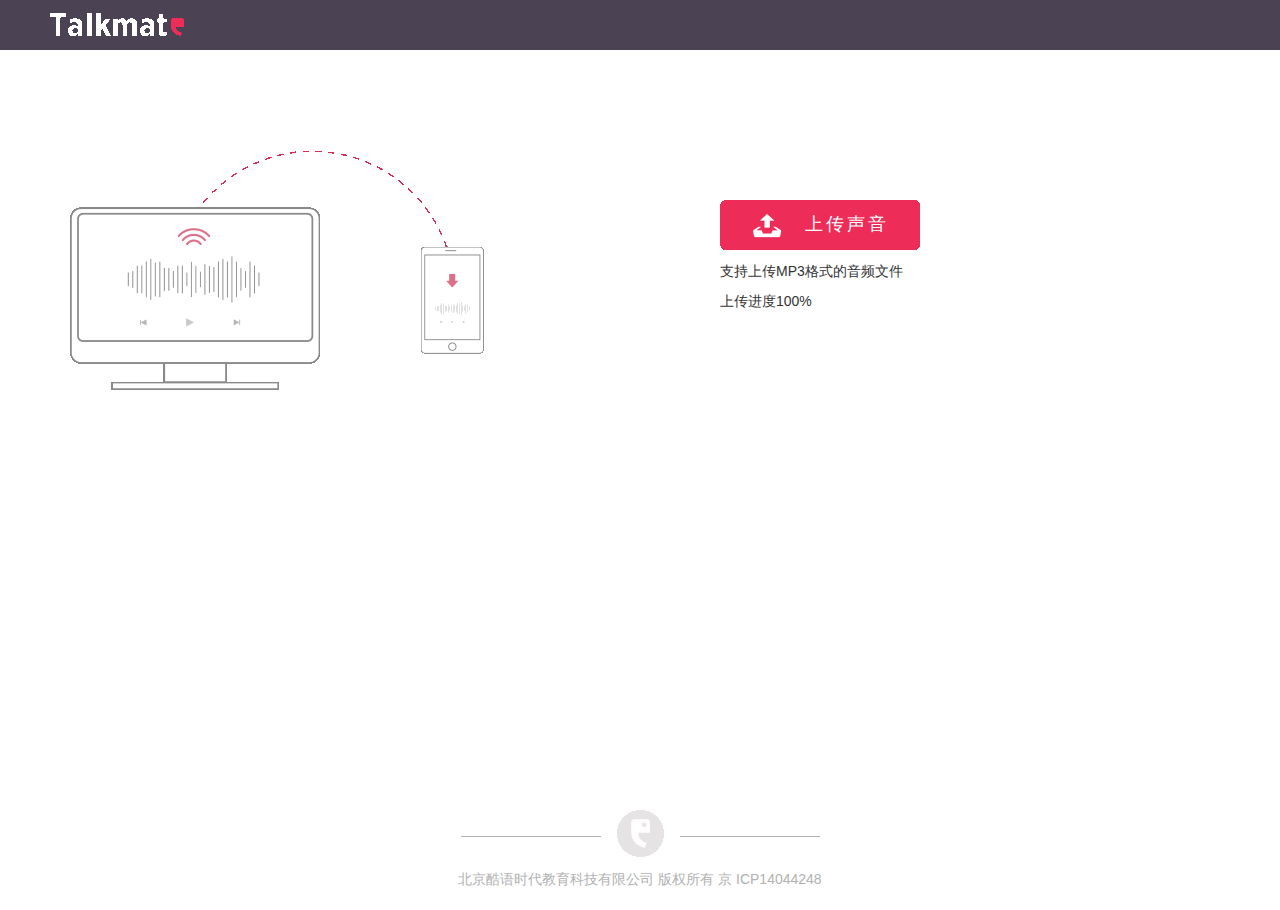
==== FELocalWebServer/WebUploader/FEWebUploader.bundle/index.html @ f5cd8e8d "Init" ====
<!DOCTYPE html>
<html lang="en">

<head>
    <meta charset="utf-8">
    <meta http-equiv="X-UA-Compatible" content="IE=edge">
    <meta name="viewport" content="width=device-width, initial-scale=1">
    <title>全球说-Talkmate</title>
    <link rel="stylesheet" href="css/bootstrap.css">
    <link rel="stylesheet" href="css/bootstrap-theme.css">
    <link rel="stylesheet" href="css/jquery.fileupload.css">
<!--     <link rel="stylesheet" href="css/index.css">-->
    <link rel="stylesheet" href="assets/index.css">
    <!--[if lt IE 9]>
      <script type="text/javascript" src="js/html5shiv.min.js"></script>
      <script type="text/javascript" src="js/respond.min.js"></script>
    <![endif]-->
    <script type="text/javascript" src="js/jquery.min.js"></script>
    <script type="text/javascript" src="js/jquery.ui.widget.js"></script>
    <!-- // <script type="text/javascript" src="js/jquery.jeditable.js"></script> -->
    <script type="text/javascript" src="js/jquery.fileupload.js"></script>
    <script type="text/javascript" src="js/jquery.iframe-transport.js"></script>
        <script type="text/javascript" src="js/talkmate.js"></script>
    <!-- // <script type="text/javascript" src="js/bootstrap.min.js"></script> -->
    <!-- // <script type="text/javascript" src="js/tmpl.min.js"></script> -->
<!--    <script type="text/javascript">-->
<!--    </script>-->
    <!-- // <script type="text/javascript" src="js/index.js"></script> -->

</head>

<body>
    <div class="wrapper">
        <div class="header">
            <img src="images/header_logo.png" class="logo">
        </div>
        <div class="content">
            <div class="container">
                <div class="row">
                    <div class="col-sm-6">
                        <img src="images/upload.png">
                    </div>
                    <div class="col-sm-6 upload">
                        <div class="upload-container" id="upload-container">
                             <input type="file" name="fileToUpload" id="fileupload" class="fileupload" />
                        </div>
                        <div class="upload-sound">
                                上传声音
                        </div>
                       <div class="upload-desc">
                            支持上传MP3格式的音频文件
                        </div> 
                         <div class="upload-progress">
                            上传进度<span class="uploading">100%</span>
                        </div> 
                    </div>
                </div>
            </div>
        </div>
        <div class="replace"></div>
    </div>
    <div class="footer">
        <div class="copy-img">
         <span class="sperator-left"></span><img src="images/footer_logo.png" class="footer-logo"/><span class="sperator-left"></span>
        </div>
        <div class="copyright">
            北京酷语时代教育科技有限公司 版权所有 京 ICP14044248
        </div>
    </div>
</body>

</html>
---- FELocalWebServer/WebUploader/FEWebUploader.bundle/css/index.css ----
.row-file {
  height: 40px;
}

.column-icon {
  width: 40px;
  text-align: center;
}

.column-name {
}

.column-size {
  width: 100px;
  text-align: right;
}

.column-move {
  width: 40px;
  text-align: center;
}

.column-delete {
  width: 40px;
  text-align: center;
}

.column-path {  
}

.column-progress {
  width: 200px;
}

.footer {
  color: #999;
  text-align: center;
  font-size: 0.9em;
}

#reload {
  float: right;
}

#create-input {
  width: 50%;
  height: 20px;
}

#move-input {
  width: 80%;
  height: 20px;
}

/* Bootstrap overrides */

.btn:focus {
  outline: none;  /* FIXME: Work around for Chrome only but still draws focus ring while button pressed */
}

.btn-toolbar {
  margin-top: 30px;
  margin-bottom: 20px;
}

.table .progress {
  margin-top: 0px;
  margin-bottom: 0px;
  height: 16px;
}

.panel-default > .panel-heading {
  color: #555;
}

.breadcrumb {
  background-color: transparent;
  border-radius: 0px;
  margin-bottom: 0px;
  padding: 0px;
}

.breadcrumb > .active {
  color: #555;
}

.breadcrumb > li + li:before {
  color: #999;
}

.table > tbody > tr > td {
  vertical-align: middle;
}

.table > tbody > tr > td > p {
  margin: 0px;
}

/* Initial state */

.uploading {
  display: none;
}
---- FELocalWebServer/WebUploader/FEWebUploader.bundle/assets/index.css ----
* {
  margin: 0;
}

html,
body {
  height: 100%;
  background-color: #fff;
  box-sizing: border-box;
  -moz-box-sizing: border-box;
  /* Firefox */
  -webkit-box-sizing: border-box;
  /* Safari */
}

.wrapper {
  min-height: 100%;
  height: 100%;
  margin: 0 auto -100px;
}
.wrapper .header {
  height: 50px;
  background-color: #4b4353;
}
.wrapper .header .logo {
  width: 134px;
  height: 25px;
  display: inline-block;
  margin: 12px 0px 0px 50px;
}
.wrapper .content {
  margin-top: 100px;
}
.wrapper .content .upload {
  height: 240px;
  padding: 50px 0px 0px 80px;
}
.wrapper .content .upload .upload-container {
  background-image: url(../images/upload_normal.png);
  background-repeat: no-repeat;
  width: 201px;
  height: 51px;
  display: inline-block;
  vertical-align: middle;
}
.wrapper .content .upload .upload-container .fileupload {
  opacity: 0;
  filter: alpha(opacity=0);
  width: 201px;
  height: 51px;
  display: inline-block;
}
.wrapper .content .upload .upload-sound {
  display: inline-block;
  font-size: 18px;
  color: #fff;
  margin-left: -120px;
  letter-spacing: 3px;
  height: 51px;
  vertical-align: middle;
  padding-top: 12px;
}
.wrapper .content .upload .upload-desc {
  margin-top: 10px;
}
.wrapper .content .upload .upload-progress {
  margin-top: 10px;
}

.footer,
.replace {
  height: 100px;
}

.footer {
  background-color: #ffffff;
  text-align: center;
  font-size: 14px;
}
.footer .copy-img {
  margin-top: 10px;
}
.footer .copy-img .sperator-left {
  width: 140px;
  height: 1px;
  background-color: #b1b1b1;
  display: inline-block;
}
.footer .copy-img .footer-logo {
  display: inline-block;
  padding: 0px 16px 0px 16px;
}
.footer .copyright {
  margin-top: 12px;
  color: #b1b1b1;
}

/*# sourceMappingURL=index.css.map */
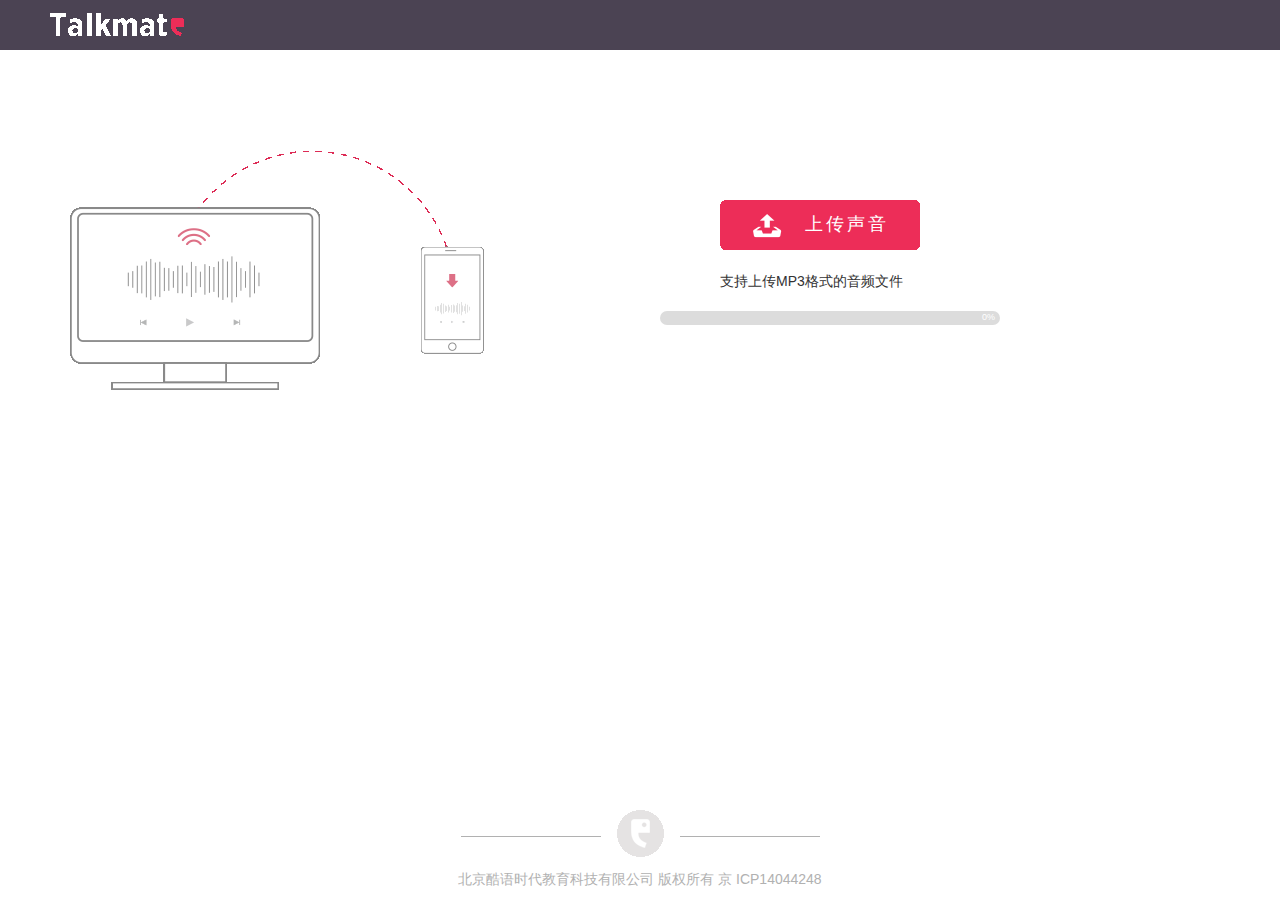
==== commit b8cc66d2: "commit~" ====
--- a/FELocalWebServer/WebUploader/FEWebUploader.bundle/index.html
+++ b/FELocalWebServer/WebUploader/FEWebUploader.bundle/index.html
@@ -50,9 +50,10 @@
                        <div class="upload-desc">
                             支持上传MP3格式的音频文件
                         </div> 
-                         <div class="upload-progress">
-                            上传进度<span class="uploading">100%</span>
-                        </div> 
+                       <div class="upload-progress">
+                           <div class="upload-progress-bar"></div>
+                           <span class="upload-progress-rate">0%</span>
+                       </div>
                     </div>
                 </div>
             </div>
--- a/FELocalWebServer/WebUploader/FEWebUploader.bundle/assets/index.css
+++ b/FELocalWebServer/WebUploader/FEWebUploader.bundle/assets/index.css
@@ -1,98 +1,121 @@
 * {
-  margin: 0;
+    margin: 0;
 }
 
 html,
 body {
-  height: 100%;
-  background-color: #fff;
-  box-sizing: border-box;
-  -moz-box-sizing: border-box;
-  /* Firefox */
-  -webkit-box-sizing: border-box;
-  /* Safari */
+    height: 100%;
+    background-color: #fff;
+    cursor: pointer;
+    box-sizing: border-box;
+    -moz-box-sizing: border-box;
+    /* Firefox */
+    -webkit-box-sizing: border-box;
+    /* Safari */
 }
 
 .wrapper {
-  min-height: 100%;
-  height: 100%;
-  margin: 0 auto -100px;
+    min-height: 100%;
+    height: 100%;
+    margin: 0 auto -100px;
 }
 .wrapper .header {
-  height: 50px;
-  background-color: #4b4353;
+    height: 50px;
+    background-color: #4b4353;
 }
 .wrapper .header .logo {
-  width: 134px;
-  height: 25px;
-  display: inline-block;
-  margin: 12px 0px 0px 50px;
+    width: 134px;
+    height: 25px;
+    display: inline-block;
+    margin: 12px 0px 0px 50px;
 }
 .wrapper .content {
-  margin-top: 100px;
+    margin-top: 100px;
 }
 .wrapper .content .upload {
-  height: 240px;
-  padding: 50px 0px 0px 80px;
+    height: 240px;
+    padding: 50px 0px 0px 0px;
 }
 .wrapper .content .upload .upload-container {
-  background-image: url(../images/upload_normal.png);
-  background-repeat: no-repeat;
-  width: 201px;
-  height: 51px;
-  display: inline-block;
-  vertical-align: middle;
+    background-image: url(../images/upload_normal.png);
+    background-repeat: no-repeat;
+    width: 201px;
+    height: 51px;
+    display: inline-block;
+    vertical-align: middle;
+    text-align: center;
+    margin-left: 80px;
 }
 .wrapper .content .upload .upload-container .fileupload {
-  opacity: 0;
-  filter: alpha(opacity=0);
-  width: 201px;
-  height: 51px;
-  display: inline-block;
+    opacity: 0;
+    filter: alpha(opacity=0);
+    width: 201px;
+    height: 51px;
+    display: inline-block;
 }
 .wrapper .content .upload .upload-sound {
-  display: inline-block;
-  font-size: 18px;
-  color: #fff;
-  margin-left: -120px;
-  letter-spacing: 3px;
-  height: 51px;
-  vertical-align: middle;
-  padding-top: 12px;
+    display: inline-block;
+    font-size: 18px;
+    color: #fff;
+    margin-left: -120px;
+    letter-spacing: 3px;
+    height: 51px;
+    vertical-align: middle;
+    padding-top: 12px;
 }
 .wrapper .content .upload .upload-desc {
-  margin-top: 10px;
+    margin: 20px 0px 0px 80px;
 }
 .wrapper .content .upload .upload-progress {
-  margin-top: 10px;
+    margin: 20px 0px 0px 20px;
+    background-color: #dcdcdc;
+    width: 340px;
+    height: 14px;
+    border-radius: 7px;
+    position: relative;
+}
+.wrapper .content .upload .upload-progress .upload-progress-bar {
+    background-color: #ed2d58;
+    width: 0%;
+    height: 100%;
+    border-radius: 7px;
+}
+.wrapper .content .upload .upload-progress .upload-progress-rate {
+    position: absolute;
+    display: block;
+    right: 5px;
+    height: 100%;
+    font-size: 9px;
+    color: #ffffff;
+    top: 0px;
 }
 
 .footer,
 .replace {
-  height: 100px;
+    height: 100px;
 }
 
 .footer {
-  background-color: #ffffff;
-  text-align: center;
-  font-size: 14px;
+    background-color: #ffffff;
+    text-align: center;
+    font-size: 14px;
 }
 .footer .copy-img {
-  margin-top: 10px;
+    margin-top: 10px;
 }
 .footer .copy-img .sperator-left {
-  width: 140px;
-  height: 1px;
-  background-color: #b1b1b1;
-  display: inline-block;
+    width: 140px;
+    height: 1px;
+    background-color: #b1b1b1;
+    display: inline-block;
 }
 .footer .copy-img .footer-logo {
-  display: inline-block;
-  padding: 0px 16px 0px 16px;
+    display: inline-block;
+    padding: 0px 16px 0px 16px;
 }
 .footer .copyright {
-  margin-top: 12px;
-  color: #b1b1b1;
+    margin-top: 12px;
+    color: #b1b1b1;
 }
 
 /*# sourceMappingURL=index.css.map */
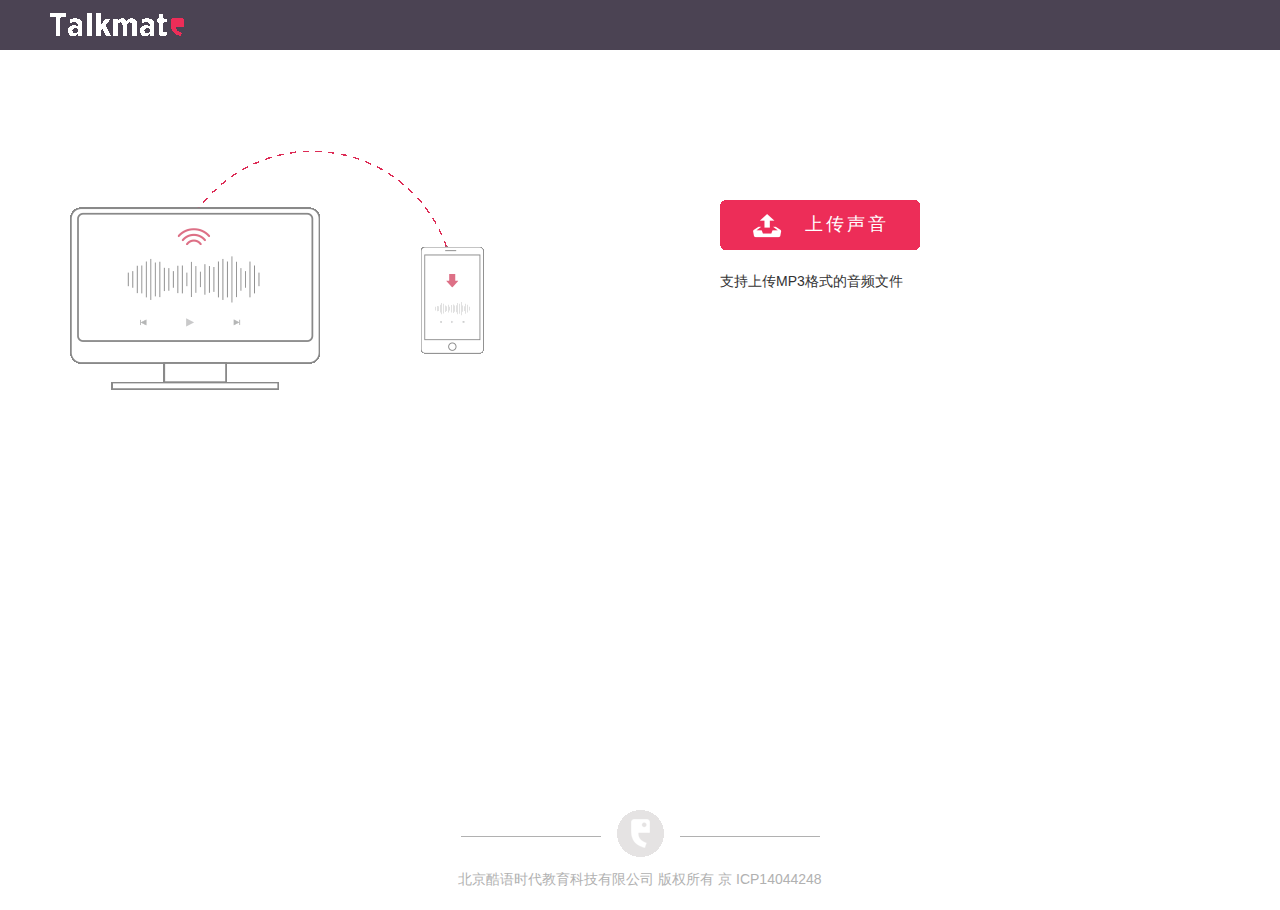
==== commit 846b4647: "端口号及错误提示~" ====
--- a/FELocalWebServer/WebUploader/FEWebUploader.bundle/index.html
+++ b/FELocalWebServer/WebUploader/FEWebUploader.bundle/index.html
@@ -10,6 +10,7 @@
     <link rel="stylesheet" href="css/bootstrap-theme.css">
     <link rel="stylesheet" href="css/jquery.fileupload.css">
 <!--     <link rel="stylesheet" href="css/index.css">-->
+    <link rel="stylesheet" href="css/jquery-confirm.css">
     <link rel="stylesheet" href="assets/index.css">
     <!--[if lt IE 9]>
       <script type="text/javascript" src="js/html5shiv.min.js"></script>
@@ -20,12 +21,8 @@
     <!-- // <script type="text/javascript" src="js/jquery.jeditable.js"></script> -->
     <script type="text/javascript" src="js/jquery.fileupload.js"></script>
     <script type="text/javascript" src="js/jquery.iframe-transport.js"></script>
-        <script type="text/javascript" src="js/talkmate.js"></script>
-    <!-- // <script type="text/javascript" src="js/bootstrap.min.js"></script> -->
-    <!-- // <script type="text/javascript" src="js/tmpl.min.js"></script> -->
-<!--    <script type="text/javascript">-->
-<!--    </script>-->
-    <!-- // <script type="text/javascript" src="js/index.js"></script> -->
+    <script type="text/javascript" src="js/jquery-confirm.js"></script>
+    <script type="text/javascript" src="js/talkmate.js"></script>
 
 </head>
 
@@ -53,6 +50,7 @@
                        <div class="upload-progress">
                            <div class="upload-progress-bar"></div>
                            <span class="upload-progress-rate">0%</span>
+                           <u class="upload-cancel">取消</u>
                        </div>
                     </div>
                 </div>
--- a/FELocalWebServer/WebUploader/FEWebUploader.bundle/assets/index.css
+++ b/FELocalWebServer/WebUploader/FEWebUploader.bundle/assets/index.css
@@ -89,6 +89,13 @@
     color: #ffffff;
     top: 0px;
 }
+.wrapper .content .upload .upload-progress .upload-cancel {
+    position: absolute;
+    color: #939393;
+    font-size: 10px;
+    top: 0;
+    right: -50px;
+}
 
 .footer,
 .replace {
